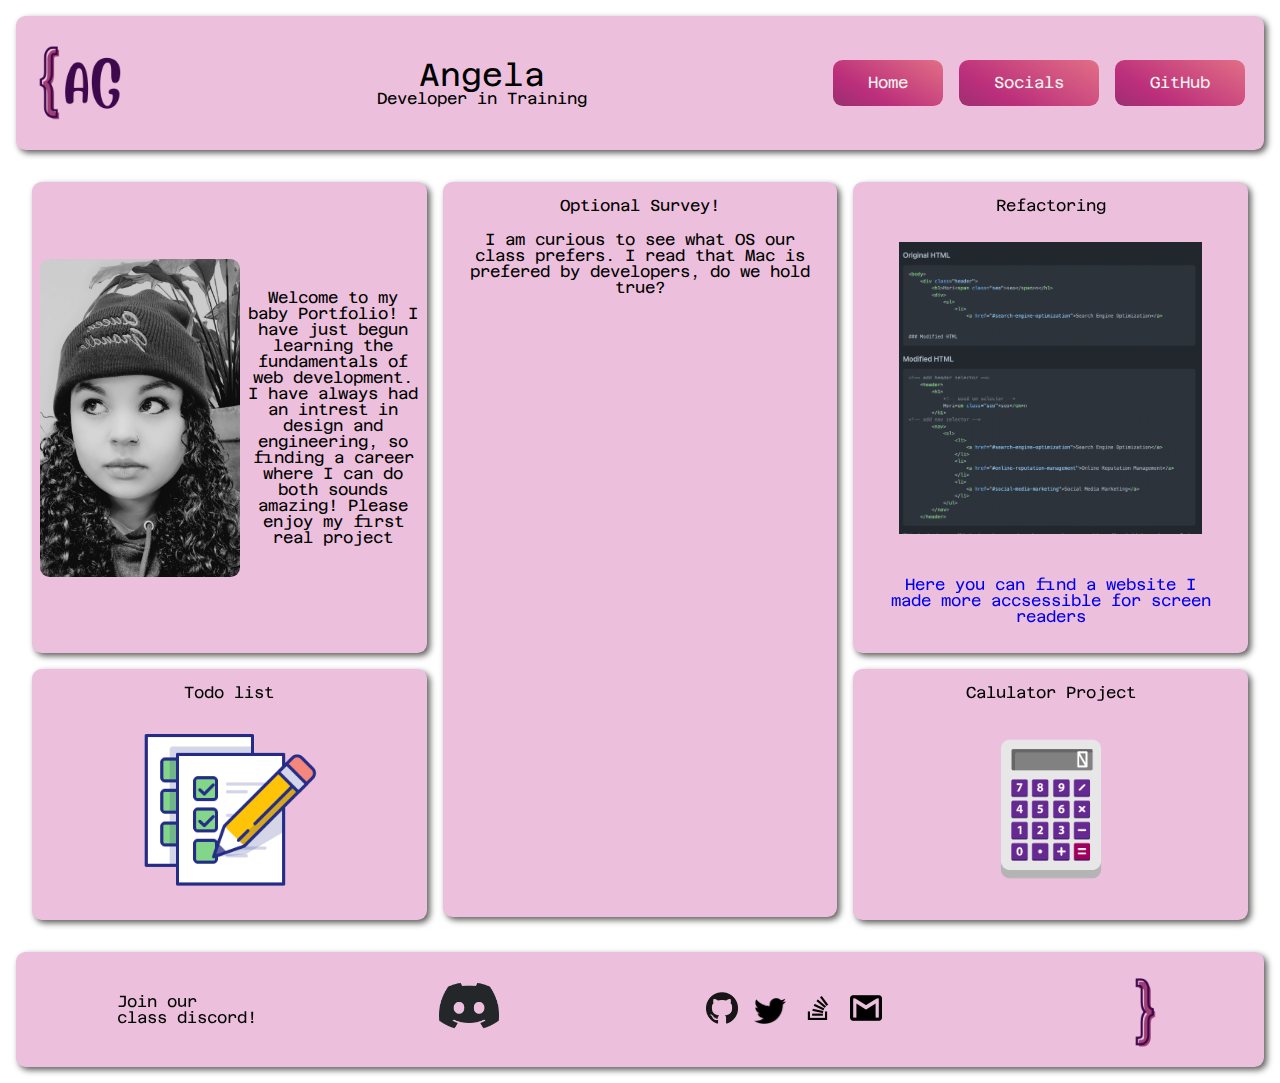
==== index.html @ 3a5998c8 "I think I am done" ====
<!DOCTYPE html>
<html lang="en">
<head>
    <meta charset="UTF-8">
    <meta http-equiv="X-UA-Compatible" content="IE=edge">
    <meta name="viewport" content="width=device-width, initial-scale=1.0">
    <title>My First Portfolio</title>
    <link rel="stylesheet" href="reset.css">
    <link rel="stylesheet" href="styles.css"><link rel="preconnect" href="https://fonts.googleapis.com">
    <link rel="preconnect" href="https://fonts.gstatic.com" crossorigin>
    <link href="https://fonts.googleapis.com/css2?family=Azeret+Mono:wght@300;500;700;900&display=swap" rel="stylesheet">
</head>
<body>

<!-- Main header. will prob do flex here. -->
    <header>
        <div class="header-container">
            <img src="/assets/transparentlogo.png"  alt="AG logo">
            <div class="title">
            <h1>Angela </h1>
            <p>Developer in Training</p>
            </div>
            <ul class="header-list">
                <li><a href="#" class="header-links">Home</a></li>
                <li><a href="#footer" class="header-links">Socials</a></li>
                <li><a href="#" class="header-links">GitHub</a></li>
            </ul>


        </div>
    </header>

    <main>
        <div class="main-container">
            <div class="main-cards img-card">
                
                <img src="/assets/angelapic.jpg" alt="Picture of Angela" class="angela-pic">
                <p>Welcome to my baby Portfolio!  I have just begun learning the fundamentals of web development. I have always had an intrest in design and engineering, so finding a career where I can do both sounds amazing! Please enjoy my first real project
                </p>

            </div>
            <div class="main-cards row-span-2 survey" >
                <h3>Optional Survey!</h3>
                                <p>I am curious to see what OS our class prefers. I read that Mac is prefered by developers, do we hold true?</p>
                            <iframe
                                src="https://docs.google.com/forms/d/e/1FAIpQLSdkQ_kIjs2idkUJsozu8MsWd4GGJFDFE2yZtgPJMULu69-KwQ/viewform?embedded=true"
                                width="300" height="600px" frameborder="0" marginheight="0" marginwidth="0">Loading…</iframe>
            </div>
            <div class="main-cards refactor-card">
                <h3>Refactoring</h3>
                <a href="https://angeladeveloper.github.io/HW_week1_AKW/"><img src="/assets/Screen Shot 2022-04-16 at 5.46.32 PM.png" alt="" class="refactor"></a>
                <p >
                    <a href="https://angeladeveloper.github.io/HW_week1_AKW/">Here you can find a website I made more accsessible for screen readers</a>
                </p>

            </div>
            <div class="main-cards todo-card">
                <h3>Todo list</h3>

                <img src="/assets/checkmark-done-exam-list-pencil-todo-icon-416342.png" alt="" class="todo">
                <!-- <a href="#">Coming Soon</a> -->
            </div>
            <div class="main-cards">
                <h3>Calulator Project</h3>
                <img src="/assets/calculator_PNG102230.png" alt="calculator" class="calculator">
                <!-- <a href="#">Coming Soon</a> -->

            </div>
        </div>
    </main>

    <footer class="footer-container" id=footer >
        <h4>Join our 
        <br> class discord!</h4>
        <a href="/https://discord.gg/CV9E8A9gxn"><img src="/assets/Discord-Logo-Black.png" alt="discord logo" class="discord-logo"></a>
        <ul class="footer-list">
            <li class="footer-links"><a href="https://github.com/angeladeveloper" ><img src="/assets/GitHub-Mark-120px-plus.png" alt=""></a></li>
            <li class="footer-links"><a href="https://twitter.com/angeladeveloper"><img src="/assets/2021 Twitter logo - black.png" alt=""></a></li>
            <li class="footer-links"><a href="https://stackoverflow.com/users/18536697/angela"><img src="/assets/stack_overflow_icon_153499.png" alt=""></a></li>
            <li class="footer-links">
                <a href="mailto: squittenplease@gmail.com">
                    <img src="/assets/gmail-logo.png" alt="">
                </a>
            </li>
        </ul>
                    <img src="/assets/curlylogo.png" alt="Curly Brace" class="curly-brace-btm">

    </footer>
    
</body>
</html>
---- styles.css ----
:root {
    --logo-clr-light: #9F3E73;
    --logo-clr-dark: #3E074E;
    --pink-main-clr: #ecc0dc;
    --whit-main-clr: #F6F0ED;
    --grey-main-clr: #5E5D5C;
    --graident: linear-gradient(210deg, rgba(223, 107, 133, 1) 2%, rgba(187, 46, 123, 1) 32%, rgba(134, 48, 106, 1) 54%, rgba(62, 7, 78, 1) 94%);
    --border-radius: .6rem;
    --box-shadow:  var(--grey-main-clr) 3px 3px 6px;
}

body {
    box-sizing: border-box;
    font-family: 'Azeret Mono',
    monospace;
}

header img {
    width: 6rem;
    border-radius: var(--border-radius);
}

header {
    background-color: var(--pink-main-clr);
    margin: 1rem ;
    border-radius: var(--border-radius);
    padding: var(--border-radius);
    box-shadow: var(--box-shadow);
}

.header-container {
    display: flex;
    flex-wrap: wrap;
    justify-content: space-between;
    align-items: center;
    padding: .6rem;

}

.title {
    text-align: center;
    padding: var(--border-radius);
}
ul.header-list{
    display: flex;
    flex-wrap: wrap;
    gap: 1rem;
}


.header-list li {
    padding: 15px 35px;
    height: min-content;
    border-radius: var(--border-radius);
    /* Gradient affect */
    background-image: var(--graident);
    background-size: 300%;
    background-position: right;
    transition: ease 500ms;

}

.header-list li:hover {
        background-position: left;
        box-shadow:  var(--logo-clr-light) 2px 2px 2px;
}

.header-list a {
    color: var(--whit-main-clr);
}

li.last-curly {
    border: none;
    padding: 0 auto;
}

h1{
    font-size: 2rem;
}

a {
    text-decoration: none;
}

/* main img {
    max-width: 10rem;
} */
img.angela-pic{
    max-width: 200px;
}
.todo {
    max-width: 200px;
}

.refactor {
    max-width: 80%;
    min-width: 60%;
}

.calculator {
    min-width: 200px;
    /* min-height: 80%; */
}
.main-container{
    margin: 2rem;
    display: grid;
    grid-template-columns: 1fr ;
    gap: 1rem;
}

.main-cards {
    /* outline: auto; */
    background-color: var(--pink-main-clr);
    padding: .5rem;
    box-shadow: var(--grey-main-clr) 3px 3px 6px;
    border-radius: .6rem;
    text-align: center;
}

.row-span-2 {
    grid-row: span 2;
}

.survey {
    max-height: max-content;
}

.survey p {
    padding: .6rem;
}

.calculator {
    max-width: 8rem;
}


.img-card {
    display: flex;
    /* flex-wrap: wrap; */
    justify-content: center;
    align-items: center;
    gap: .5rem;
}
.img-card  p {


}

h3 {
    padding: .5rem;
}
img.angela-pic{
    position: relative;
    border-radius: var(--border-radius);
}

.refactor-card  p, .refactor-card img, .refactor-card h1{
    padding: 20px;
}

footer {
        background-color: var(--pink-main-clr);
        margin: 1rem;
        border-radius: var(--border-radius);
        padding: var(--border-radius);
        box-shadow: var(--box-shadow);
}

.footer-container {
        display: flex;
        flex-wrap: wrap;
        justify-content: space-around;
        align-items: center;
        padding: .6rem;
}

.footer-list {
    padding-left: 1.4rem;
}

.footer-list li {
    display: inline-block;
    padding: 3px;
}

.footer-list li img {
    width: 2rem;

}

.footer-list li {
    transition: ease 300ms;

}

.footer-list li:hover {
    transform: scale(1.3);

}

.curly-brace-btm {
    width: 6rem;
}

img.discord-logo {
    max-width: 60px;
}


@media (min-width: 730.98px) {
    .main-container {
        grid-template-columns: 1fr;
    }
}
@media (min-width: 731px) {
        .main-container {
            grid-template-columns: 1fr 1fr;
        }
}
@media (min-width: 1000px) {
    .main-container {
        grid-template-columns: 1fr 1fr 1fr;
    }
}
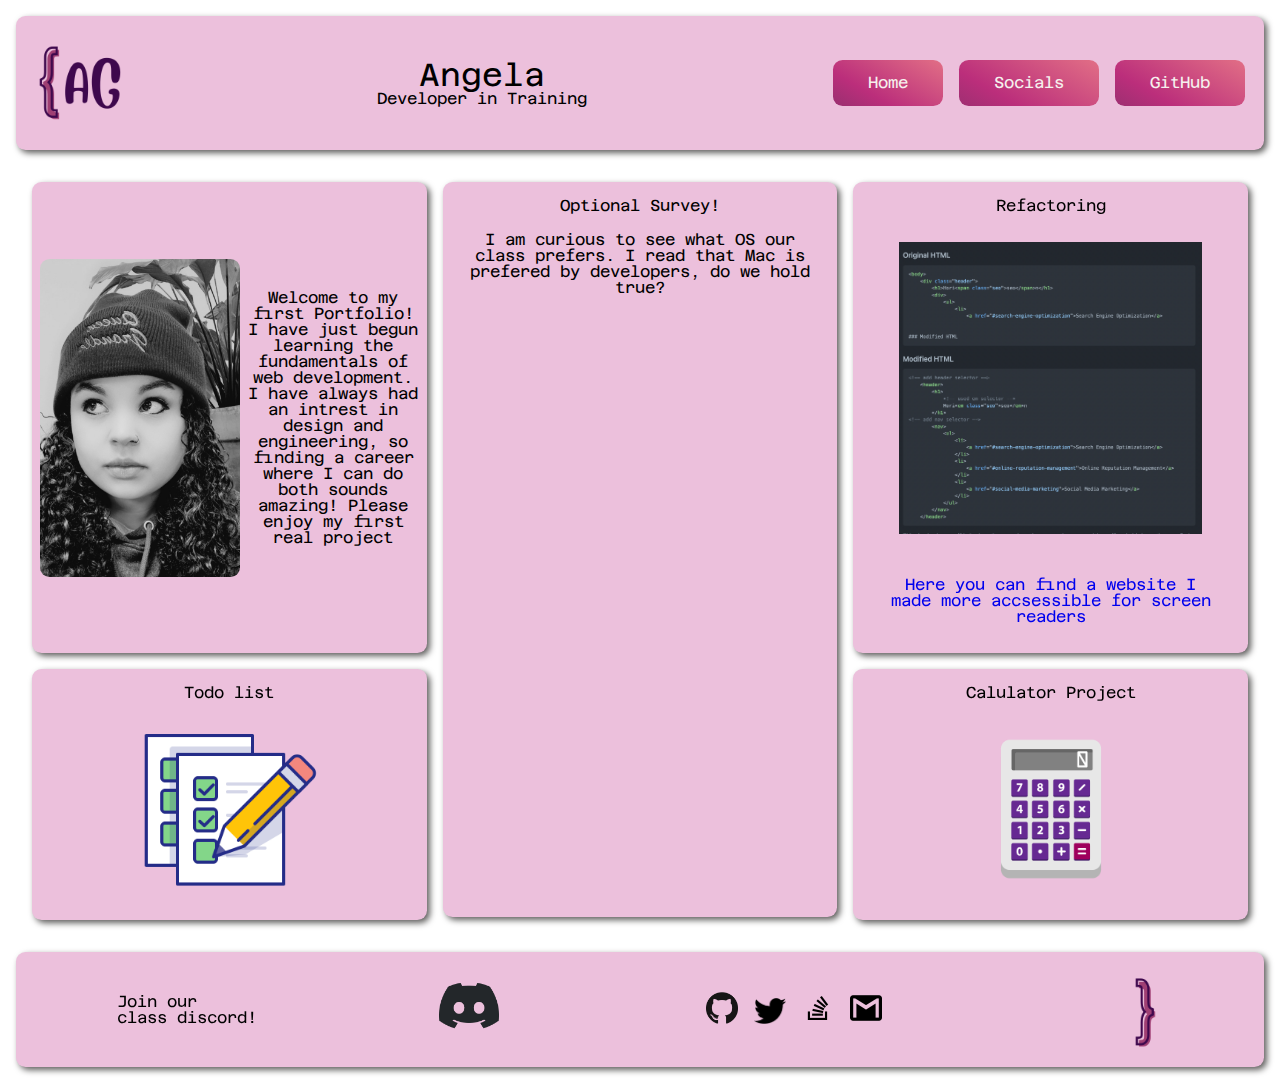
==== commit 22a0db69: "typos" ====
--- a/index.html
+++ b/index.html
@@ -15,7 +15,7 @@
 <!-- Main header. will prob do flex here. -->
     <header>
         <div class="header-container">
-            <img src="/assets/transparentlogo.png"  alt="AG logo">
+            <img src="./assets/transparentlogo.png"  alt="AG logo">
             <div class="title">
             <h1>Angela </h1>
             <p>Developer in Training</p>
@@ -34,8 +34,8 @@
         <div class="main-container">
             <div class="main-cards img-card">
                 
-                <img src="/assets/angelapic.jpg" alt="Picture of Angela" class="angela-pic">
-                <p>Welcome to my baby Portfolio!  I have just begun learning the fundamentals of web development. I have always had an intrest in design and engineering, so finding a career where I can do both sounds amazing! Please enjoy my first real project
+                <img src="./assets/angelapic.jpg" alt="Picture of Angela" class="angela-pic">
+                <p>Welcome to my first Portfolio!  I have just begun learning the fundamentals of web development. I have always had an intrest in design and engineering, so finding a career where I can do both sounds amazing! Please enjoy my first real project
                 </p>
 
             </div>
@@ -48,7 +48,7 @@
             </div>
             <div class="main-cards refactor-card">
                 <h3>Refactoring</h3>
-                <a href="https://angeladeveloper.github.io/HW_week1_AKW/"><img src="/assets/Screen Shot 2022-04-16 at 5.46.32 PM.png" alt="" class="refactor"></a>
+                <a href="https://angeladeveloper.github.io/HW_week1_AKW/"><img src="./assets/Screen Shot 2022-04-16 at 5.46.32 PM.png" alt="" class="refactor"></a>
                 <p >
                     <a href="https://angeladeveloper.github.io/HW_week1_AKW/">Here you can find a website I made more accsessible for screen readers</a>
                 </p>
@@ -57,12 +57,12 @@
             <div class="main-cards todo-card">
                 <h3>Todo list</h3>
 
-                <img src="/assets/checkmark-done-exam-list-pencil-todo-icon-416342.png" alt="" class="todo">
+                <img src="./assets/checkmark-done-exam-list-pencil-todo-icon-416342.png" alt="" class="todo">
                 <!-- <a href="#">Coming Soon</a> -->
             </div>
             <div class="main-cards">
                 <h3>Calulator Project</h3>
-                <img src="/assets/calculator_PNG102230.png" alt="calculator" class="calculator">
+                <img src="./assets/calculator_PNG102230.png" alt="calculator" class="calculator">
                 <!-- <a href="#">Coming Soon</a> -->
 
             </div>
@@ -72,19 +72,18 @@
     <footer class="footer-container" id=footer >
         <h4>Join our 
         <br> class discord!</h4>
-        <a href="/https://discord.gg/CV9E8A9gxn"><img src="/assets/Discord-Logo-Black.png" alt="discord logo" class="discord-logo"></a>
+        <a href="https://discord.gg/CV9E8A9gxn"><img src="./assets/Discord-Logo-Black.png" alt="discord logo" class="discord-logo"></a>
         <ul class="footer-list">
-            <li class="footer-links"><a href="https://github.com/angeladeveloper" ><img src="/assets/GitHub-Mark-120px-plus.png" alt=""></a></li>
-            <li class="footer-links"><a href="https://twitter.com/angeladeveloper"><img src="/assets/2021 Twitter logo - black.png" alt=""></a></li>
-            <li class="footer-links"><a href="https://stackoverflow.com/users/18536697/angela"><img src="/assets/stack_overflow_icon_153499.png" alt=""></a></li>
+            <li class="footer-links"><a href="https://github.com/angeladeveloper" ><img src="./assets/GitHub-Mark-120px-plus.png" alt=""></a></li>
+            <li class="footer-links"><a href="https://twitter.com/angeladeveloper"><img src="./assets/2021 Twitter logo - black.png" alt=""></a></li>
+            <li class="footer-links"><a href="https://stackoverflow.com/users/18536697/angela"><img src="./assets/stack_overflow_icon_153499.png" alt=""></a></li>
             <li class="footer-links">
                 <a href="mailto: squittenplease@gmail.com">
-                    <img src="/assets/gmail-logo.png" alt="">
+                    <img src="./assets/gmail-logo.png" alt="">
                 </a>
             </li>
         </ul>
-                    <img src="/assets/curlylogo.png" alt="Curly Brace" class="curly-brace-btm">
-
+        <img src="./assets/curlylogo.png" alt="Curly Brace" class="curly-brace-btm">
     </footer>
     
 </body>
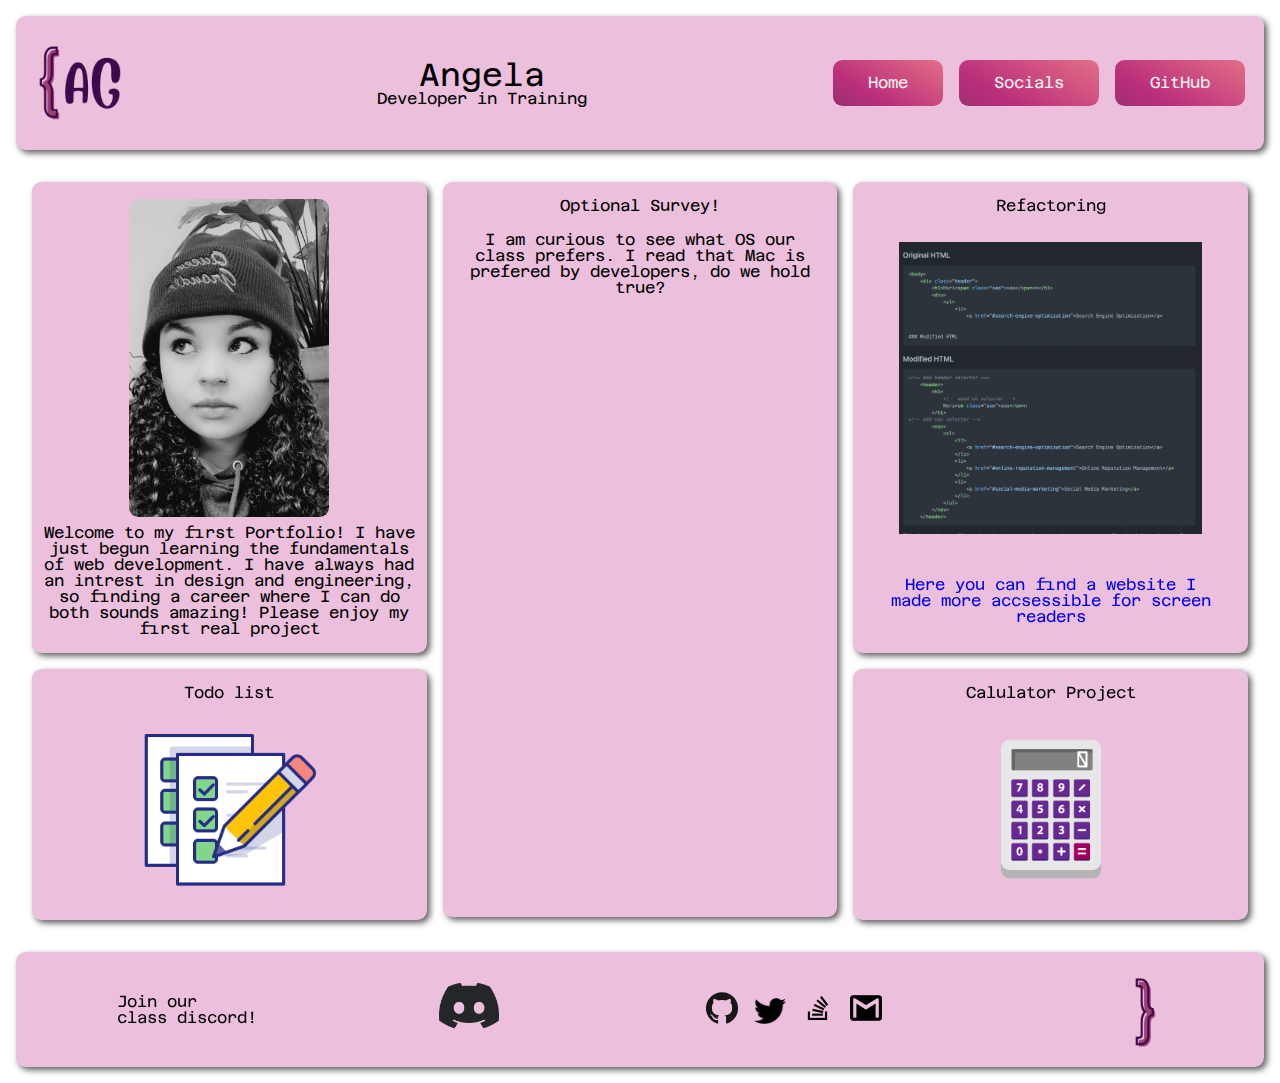
==== commit d0fe1e48: "fix link!" ====
--- a/index.html
+++ b/index.html
@@ -23,7 +23,7 @@
             <ul class="header-list">
                 <li><a href="#" class="header-links">Home</a></li>
                 <li><a href="#footer" class="header-links">Socials</a></li>
-                <li><a href="#" class="header-links">GitHub</a></li>
+                <li><a href="https://github.com/angeladeveloper/HW_week_2_akw" class="header-links">GitHub</a></li>
             </ul>
 
 
--- a/styles.css
+++ b/styles.css
@@ -136,14 +136,11 @@
 
 .img-card {
     display: flex;
+    flex-direction: column;
     /* flex-wrap: wrap; */
     justify-content: center;
     align-items: center;
     gap: .5rem;
-}
-.img-card  p {
-
-
 }
 
 h3 {
